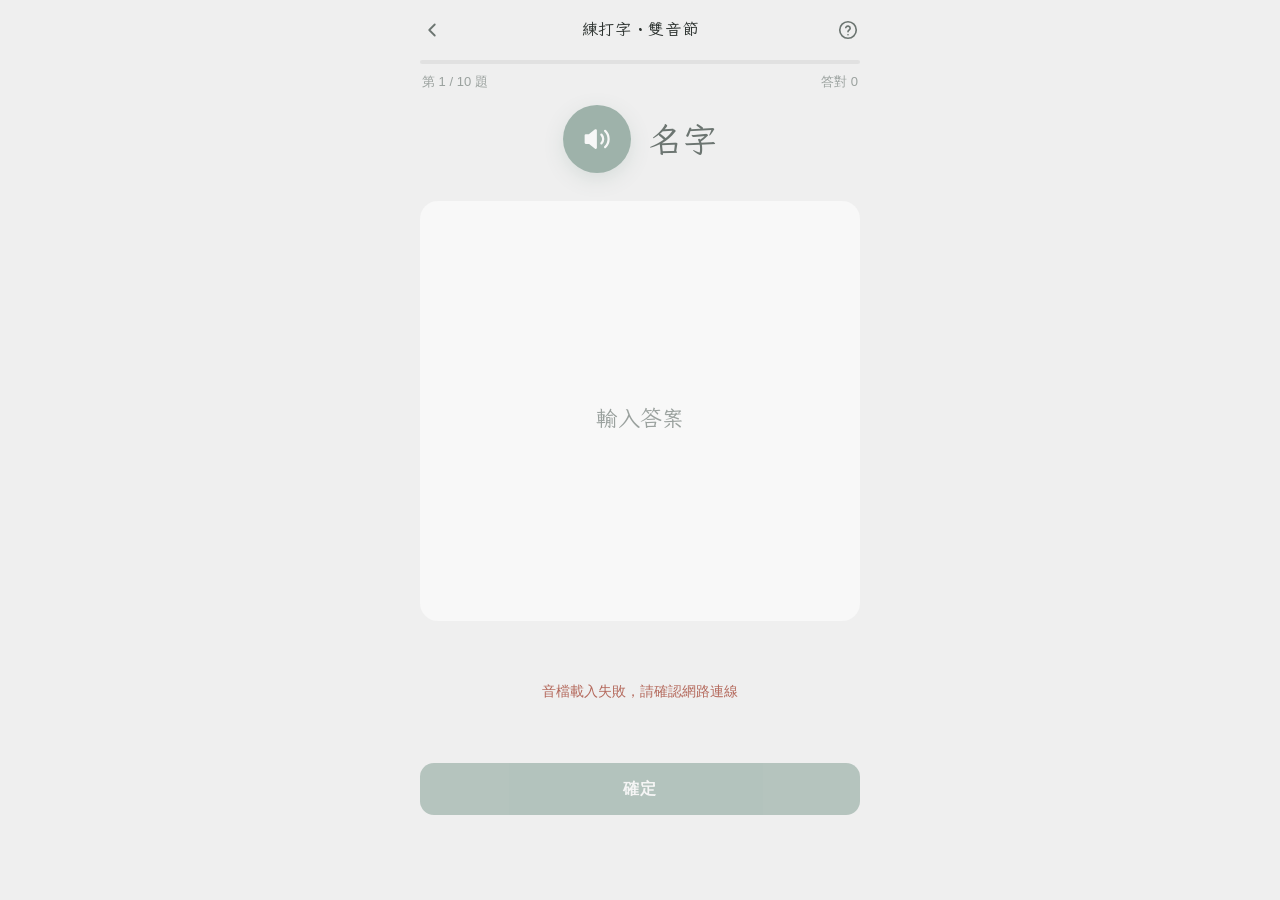
==== website/type-2/index.html @ 7e02c41c "new mode" ====
<!doctype html>
<html lang="zh-Hant">
<head>
  <meta charset="utf-8">
  <meta name="viewport" content="width=device-width, initial-scale=1, viewport-fit=cover">
  <meta name="theme-color" content="#efefef">
  <title>雙音節打字｜練台羅</title>
  <link rel="icon" href="data:image/svg+xml,%3Csvg xmlns='http://www.w3.org/2000/svg' viewBox='0 0 64 64'%3E%3Crect width='64' height='64' rx='14' fill='%235c8273'/%3E%3Ctext x='32' y='46' font-size='40' text-anchor='middle' fill='white' font-family='sans-serif'%3E%C3%A1%3C/text%3E%3C/svg%3E">
  <link rel="preconnect" href="https://fonts.googleapis.com">
  <link rel="preconnect" href="https://fonts.gstatic.com" crossorigin>
  <link href="https://fonts.googleapis.com/css2?family=Iansui&display=swap" rel="stylesheet">
  <link rel="stylesheet" href="../css/style.css">
  <script>
    if ('serviceWorker' in navigator) {
      var css = document.querySelector('link[rel="stylesheet"][href*="style.css"]');
      var root = css ? css.getAttribute('href').replace(/css\/style\.css(?:\?.*)?$/, '') : './';
      navigator.serviceWorker.register(root + 'sw.js');
    }
  </script>

</head>
<body class="page-fit">
  <script src="../data/sandhi-words.js"></script>
  <script src="../js/common.js"></script>
  <script src="../js/tones.js"></script>
  <script src="../js/quiz-shell.js"></script>
  <script src="../js/mode-typing.js"></script>
  <script>
    QuizShell.create(
      {
        unit: 'type-2',
        title: '練打字・雙音節',
        data: window.SANDHI_WORDS.filter((d) => !d.x),
        groupBy: (d) => d.rule,
        poolPerGroup: LianTailo.POOL_PER_GROUP.sandhiRule,
      },
      TypingMode.create()
    );
  </script>
</body>
</html>
---- website/css/style.css ----
:root {
  --bg: #efefef;
  --primary: #5c8273;
  --primary-dark: #4b6c5f;
  --primary-soft: rgba(92, 130, 115, 0.12);
  --primary-line: rgba(92, 130, 115, 0.35);
  --ink: #2b312e;
  --ink-soft: #6c7571;
  --muted: #9aa19e;
  --card: #f8f8f8;
  --line: #dfe1e0;
  --wrong: #b4695c;
  --wrong-soft: rgba(180, 105, 92, 0.1);
  --radius: 18px;
  --font: -apple-system, BlinkMacSystemFont, "PingFang TC", "Noto Sans TC", "Segoe UI", Roboto, "Microsoft JhengHei", sans-serif;
  --font-roman: -apple-system, BlinkMacSystemFont, "Segoe UI", Roboto, "Noto Sans", "Helvetica Neue", Arial, sans-serif;
  --font-iansui: "Iansui", var(--font);
}

* { box-sizing: border-box; }

html { -webkit-text-size-adjust: 100%; }

body {
  margin: 0;
  background: var(--bg);
  color: var(--ink);
  font-family: var(--font);
  font-size: 16px;
  line-height: 1.6;
  -webkit-tap-highlight-color: transparent;
}

[hidden] { display: none !important; }

button { font: inherit; color: inherit; }

a { color: inherit; text-decoration: none; }

.app {
  max-width: 480px;
  margin: 0 auto;
  min-height: 100vh;
  min-height: 100dvh;
  padding: 0 20px calc(20px + env(safe-area-inset-bottom));
  display: flex;
  flex-direction: column;
}

/* ---------- 首頁 ---------- */

.home-header {
  display: flex;
  align-items: flex-start;
  justify-content: space-between;
  gap: 12px;
  padding: calc(32px + env(safe-area-inset-top)) 0 18px;
}

.home-title {
  margin: 0;
  font-family: var(--font-iansui);
  font-size: 34px;
  font-weight: 400;
  font-synthesis: none;
  letter-spacing: 0.08em;
  white-space: nowrap;
}

@media (max-width: 520px) {
  .home-header > div:first-child { flex: 1; min-width: 0; }

  .home-title {
    /* 扣掉頁面內距與右側兩個圖示後，讓標題在約 320–430px 的手機寬度維持單行 */
    font-size: clamp(20px, calc((100vw - 148px) / 8.7), 34px);
    letter-spacing: 0.03em;
  }
}

.home-subtitle {
  margin: 2px 0 0;
  color: var(--primary);
  font-family: var(--font-roman);
  font-size: 15px;
  letter-spacing: 0.04em;
}

.home-tools {
  display: flex;
  align-items: flex-start;
  flex: none;
  margin-right: -8px;
}

.home-tool { position: relative; }

.home-main {
  display: flex;
  flex-direction: column;
  gap: 12px;
}

.practice-card {
  padding: 4px 8px 10px;
  transition: transform 0.15s ease;
}

.practice-card:has(.practice-link:active) { transform: scale(0.985); }

.practice-link {
  display: flex;
  align-items: center;
  gap: 14px;
  padding: 12px 6px 8px 8px;
  border-radius: 14px;
}

.practice-link:active { background: #f3f3f3; }

.segmented.practice-levels { width: 100%; }

.segmented.practice-levels button {
  flex: 1;
  min-width: 0;
  padding: 6px 2px;
  font-size: 12px;
  line-height: 1.25;
  white-space: nowrap;
}

.unit-icon {
  flex: none;
  width: 52px;
  height: 52px;
  display: grid;
  place-items: center;
  border-radius: 14px;
  background: var(--primary-soft);
  color: var(--primary);
  font-family: var(--font-roman);
  font-size: 28px;
  font-weight: 500;
}

.unit-icon.is-small { font-size: 19px; letter-spacing: -0.02em; }

.unit-icon.is-pitch {
  background: rgba(90, 115, 140, 0.14);
  color: #5a738c;
}

.unit-icon.is-type {
  background: rgba(196, 154, 46, 0.16);
  color: #b58a1e;
}

.unit-icon.is-spell {
  background: rgba(154, 112, 64, 0.14);
  color: #8f6a42;
}

.unit-body { flex: 1; min-width: 0; }

.unit-title-row {
  display: flex;
  align-items: flex-start;
  gap: 8px;
}

.count-badge {
  flex: none;
  min-width: 26px;
  height: 26px;
  padding: 0 8px;
  display: grid;
  place-items: center;
  border-radius: 13px;
  background: var(--wrong-soft);
  color: var(--wrong);
  font-size: 13px;
  font-weight: 600;
  font-variant-numeric: tabular-nums;
}

.count-badge.home-badge {
  position: absolute;
  top: 2px;
  right: 0;
  min-width: 18px;
  height: 18px;
  padding: 0 5px;
  font-size: 11px;
  pointer-events: none;
}

.unit-name {
  flex: 1;
  min-width: 0;
  margin: 0;
  font-family: var(--font-iansui);
  font-size: 17px;
  font-weight: 400;
  font-synthesis: none;
  line-height: 22px;
}

.unit-desc { margin: 2px 0 0; color: var(--ink-soft); font-size: 14px; line-height: 1.5; }

.unit-chevron { flex: none; margin-top: 1px; color: var(--muted); }

/* ---------- 頂部列 ---------- */

.topbar {
  position: sticky;
  top: 0;
  z-index: 5;
  display: flex;
  align-items: center;
  gap: 8px;
  margin: 0 -20px;
  padding: calc(10px + env(safe-area-inset-top)) 12px 10px;
  background: var(--bg);
}

.topbar-title {
  flex: 1;
  margin: 0;
  font-family: var(--font-iansui);
  font-size: 16px;
  font-weight: 400;
  font-synthesis: none;
  text-align: center;
  letter-spacing: 0.04em;
}

.icon-btn {
  width: 40px;
  height: 40px;
  display: grid;
  place-items: center;
  padding: 0;
  border: 0;
  border-radius: 50%;
  background: transparent;
  color: var(--ink-soft);
  cursor: pointer;
}

.icon-btn:active { background: rgba(0, 0, 0, 0.05); }

/* ---------- 按鈕 ---------- */

.btn {
  display: inline-flex;
  align-items: center;
  justify-content: center;
  min-height: 52px;
  padding: 0 18px;
  border: 0;
  border-radius: 14px;
  font-size: 16px;
  font-weight: 600;
  letter-spacing: 0.04em;
  cursor: pointer;
  transition: transform 0.12s ease, background 0.15s ease, opacity 0.15s ease;
}

.btn:active:not(:disabled) { transform: scale(0.97); }

.btn:disabled { opacity: 0.4; cursor: default; }

.btn-primary { background: var(--primary); color: #fff; }

.btn-primary:active:not(:disabled) { background: var(--primary-dark); }

.btn-outline {
  background: transparent;
  color: var(--primary);
  box-shadow: inset 0 0 0 1.5px var(--primary);
}

.btn-ghost { background: rgba(0, 0, 0, 0.045); color: var(--ink-soft); }

.btn-block { width: 100%; }

.card {
  background: var(--card);
  border-radius: var(--radius);
}

/* ---------- 單畫面版面（不需捲動） ---------- */

.page-fit { overscroll-behavior: none; }

.page-fit .app {
  height: 100vh;
  height: 100dvh;
  min-height: 0;
  overflow-y: auto;
}

.page-fit .topbar { position: static; flex: none; }

/* ---------- 練習 ---------- */

.view { display: flex; flex-direction: column; flex: 1; min-height: 0; }

.progress {
  height: 4px;
  border-radius: 2px;
  background: rgba(0, 0, 0, 0.06);
  overflow: hidden;
}

.progress-bar {
  height: 100%;
  width: 0;
  background: var(--primary);
  border-radius: 2px;
  transition: width 0.3s ease;
}

.quiz-meta {
  display: flex;
  justify-content: space-between;
  margin: 8px 2px 0;
  color: var(--muted);
  font-size: 13px;
  font-variant-numeric: tabular-nums;
}

.play-wrap {
  flex: none;
  display: flex;
  align-items: center;
  justify-content: center;
  gap: 18px;
  margin: 12px 0 28px;
}

.play-hanji { font-family: var(--font-iansui); font-size: 34px; font-weight: 400; font-synthesis: none; color: var(--ink-soft); }

.play-btn {
  width: 68px;
  height: 68px;
  display: grid;
  place-items: center;
  border: 0;
  border-radius: 50%;
  background: var(--primary);
  color: #fff;
  cursor: pointer;
  box-shadow: 0 6px 18px rgba(92, 130, 115, 0.28);
  transition: transform 0.12s ease;
}

.play-btn:active { transform: scale(0.94); }

.play-btn.is-playing { background: var(--primary-dark); }

.play-btn.is-waiting { opacity: 0.55; }

.stage {
  position: relative;
  flex: 1 1 0;
  min-height: 150px;
  max-height: 420px;
  display: flex;
  padding: 6px 4px;
  box-shadow: inset 0 0 0 1.5px transparent;
  transition: box-shadow 0.2s ease, background 0.2s ease;
}

.stage.is-correct { box-shadow: inset 0 0 0 1.5px var(--primary); background: #f5f8f6; }

.stage.is-wrong { box-shadow: inset 0 0 0 1.5px var(--wrong); background: #faf6f5; }

.stage svg {
  display: block;
  flex: 1;
  width: 100%;
  height: 100%;
  min-height: 0;
  touch-action: none;
  user-select: none;
  -webkit-user-select: none;
  -webkit-touch-callout: none;
  cursor: crosshair;
}

.stage-letter { font-family: var(--font-iansui); font-size: 100px; font-weight: 400; font-synthesis: none; }

.stage-letter.is-initial { fill: var(--ink-soft); }

.stage-letter.is-final { fill: var(--ink); }

.stage-bracket { stroke: var(--primary-line); stroke-width: 3; stroke-linecap: round; fill: none; }

.stage-label { fill: var(--muted); font-family: var(--font); font-size: 22px; letter-spacing: 2px; }

.ink { fill: none; stroke: var(--primary); stroke-width: 7; stroke-linecap: round; stroke-linejoin: round; opacity: 0.75; }

.ink.is-unknown { stroke: var(--wrong); opacity: 0.6; }

.stage-hyphen { fill: var(--muted); }

.mark { fill: none; stroke-width: 7.5; stroke-linecap: round; stroke-linejoin: round; }

.mark.is-guess { stroke: var(--primary); }

.mark.is-correct { stroke: var(--primary); }

.mark.is-wrong { stroke: var(--wrong); opacity: 0.75; }

/* 作答前顯示提示、作答後顯示答案，高度固定讓按鈕不會移位 */
.feedback {
  flex: none;
  height: 120px;
  margin-top: 10px;
  display: flex;
  align-items: center;
  justify-content: center;
}

.status {
  margin: 0 4px;
  color: var(--ink-soft);
  font-size: 14px;
  text-align: center;
  white-space: pre-line;
}

.status.is-warn { color: var(--wrong); }

.answer {
  width: 100%;
  height: 100%;
  display: flex;
  flex-direction: column;
  justify-content: center;
  padding: 8px 16px;
  text-align: center;
}

.answer p { margin: 0; }

.answer-verdict { font-size: 14px; font-weight: 600; letter-spacing: 0.06em; }

.answer-verdict.is-correct { color: var(--primary); }

.answer-verdict.is-wrong { color: var(--wrong); }

.answer-word {
  font-family: var(--font-iansui);
  font-size: 28px;
  font-weight: 400;
  font-synthesis: none;
  line-height: 1.3;
}

.answer-word .hanji { margin-left: 10px; font-size: 22px; color: var(--ink-soft); }

.answer-meta { color: var(--ink-soft); font-size: 13px; line-height: 1.45; white-space: pre-line; }

/* 先看題目再作答的單元：音節與漢字在上方，作答後才能播放 */
.prompt {
  flex: none;
  display: flex;
  align-items: center;
  justify-content: center;
  gap: 18px;
  margin: 12px 0;
}

.prompt-word {
  margin: 0;
  font-family: var(--font-iansui);
  font-size: 38px;
  font-weight: 400;
  font-synthesis: none;
  line-height: 1.2;
}

.prompt-word .hanji { margin-left: 12px; font-size: 32px; color: var(--ink-soft); }

.prompt-word.is-long { font-size: 28px; }

.prompt-word.is-long .hanji { margin-left: 8px; font-size: 24px; }

.play-btn.is-small { width: 48px; height: 48px; box-shadow: 0 4px 12px rgba(92, 130, 115, 0.24); }

.play-btn.is-small svg { width: 22px; height: 22px; }

.play-btn:disabled { opacity: 0.25; box-shadow: none; cursor: default; }

.actions {
  flex: none;
  display: flex;
  gap: 10px;
  padding-top: 12px;
}

.actions .btn { flex: 1; }

.actions .btn-ghost { flex: 0.7; }

/* ---------- 結果 ---------- */

.result-hero { flex: none; margin: 24px 0 18px; text-align: center; }

.result-score {
  font-family: var(--font-roman);
  font-size: 64px;
  font-weight: 300;
  line-height: 1.1;
  color: var(--primary);
}

.result-score small { font-size: 28px; color: var(--muted); }

.result-text { margin-top: 6px; color: var(--ink-soft); }

.review-wrap { flex: 1 1 auto; min-height: 0; display: flex; flex-direction: column; }

.review-list { flex: 0 1 auto; min-height: 0; overflow-y: auto; margin: 0; padding: 6px 0; list-style: none; }

.review-item {
  display: flex;
  align-items: center;
  gap: 12px;
  padding: 10px 16px;
}

.review-item + .review-item { border-top: 1px solid var(--line); }

.review-hanji { width: 1.6em; font-family: var(--font-iansui); font-size: 20px; font-weight: 400; font-synthesis: none; text-align: center; }

.review-body { flex: 1; min-width: 0; }

.review-answer { font-family: var(--font-iansui); font-size: 19px; font-weight: 400; font-synthesis: none; }

.review-yours { color: var(--wrong); font-size: 13px; }

.mini-play {
  flex: none;
  width: 36px;
  height: 36px;
  display: grid;
  place-items: center;
  border: 0;
  border-radius: 50%;
  background: var(--primary-soft);
  color: var(--primary);
  cursor: pointer;
}

.review-title { margin: 0 4px 10px; color: var(--muted); font-size: 13px; letter-spacing: 0.06em; }

.result-actions { flex: none; display: flex; flex-direction: column; gap: 10px; margin-top: auto; padding-top: 16px; }

@media (max-height: 620px) {
  .play-wrap { margin: 6px 0 16px; }
  .play-btn { width: 56px; height: 56px; }
  .prompt { margin: 8px 0; }
  .prompt-word { font-size: 32px; }
  .feedback { height: 112px; margin-top: 8px; }
  .answer-word { font-size: 24px; }
  .result-hero { margin: 12px 0 10px; }
  .result-score { font-size: 48px; }
}

/* ---------- 選擇題 ---------- */

.stage.is-choices { padding: 10px; }

.choice-grid {
  flex: 1;
  min-height: 0;
  display: grid;
  grid-template-columns: 1fr 1fr;
  grid-template-rows: 1fr 1fr;
  gap: 10px;
}

.choice {
  min-width: 0;
  min-height: 0;
  display: flex;
  align-items: center;
  justify-content: center;
  padding: 8px;
  border: 0;
  border-radius: 14px;
  background: #fff;
  box-shadow: inset 0 0 0 1.5px var(--line);
  cursor: pointer;
  transition: transform 0.12s ease, box-shadow 0.15s ease, opacity 0.2s ease;
}

.choice:active:not(:disabled) { transform: scale(0.97); }

.choice:disabled { cursor: default; opacity: 0.45; }

.choice.is-picked { background: #f2f7f4; box-shadow: inset 0 0 0 2.5px var(--primary); }

.choice.is-correct { opacity: 1; background: #f2f7f4; box-shadow: inset 0 0 0 2.5px var(--primary); }

.choice.is-wrong { opacity: 1; background: #fbf4f2; box-shadow: inset 0 0 0 2.5px var(--wrong); }

.choice.is-wrong .contour { color: var(--wrong); }

.choice .pitch-svg { width: 100%; height: 100%; max-height: 120px; }

.stage.is-choices.is-correct,
.stage.is-choices.is-wrong { box-shadow: none; background: var(--card); }

.btn-placeholder { visibility: hidden; flex: 1; }

/* ---------- 拼寫 ---------- */

.stage.is-spelling { flex-direction: column; gap: 10px; }

.stage.is-type {
  flex-direction: column;
  align-items: stretch;
  justify-content: center;
  padding: 28px 20px;
}

.type-input {
  width: 100%;
  border: 0;
  background: transparent;
  text-align: center;
  font-family: var(--font-iansui);
  font-size: 42px;
  line-height: 1.3;
  color: var(--ink);
  outline: none;
}

.type-input::placeholder {
  color: var(--muted);
  font-size: 22px;
}

.type-input:disabled { opacity: 1; -webkit-text-fill-color: var(--ink); }

.spell-display {
  flex: none;
  display: flex;
  justify-content: center;
  gap: 10px;
  padding: 6px 0 2px;
}

.spell-slot {
  min-width: 76px;
  display: flex;
  flex-direction: column;
  align-items: center;
  padding: 8px 12px 6px;
  border: 0;
  border-radius: 12px;
  background: #fff;
  box-shadow: inset 0 0 0 1.5px var(--line);
  cursor: default;
}

.spell-slot:disabled { opacity: 1; }

.spell-slot.is-editable { cursor: pointer; }

.spell-slot.is-editable:active { transform: scale(0.97); }

.spell-slot.is-editable .spell-label { color: var(--primary); }

.spell-text { font-family: var(--font-iansui); font-size: 28px; font-weight: 400; font-synthesis: none; line-height: 1.2; white-space: nowrap; }

.spell-slot.is-t .spell-text { font-family: var(--font); font-size: 20px; line-height: 1.68; }

.spell-meta {
  display: flex;
  align-items: baseline;
  justify-content: center;
  gap: 4px;
  margin-top: 2px;
  line-height: 1.25;
  white-space: nowrap;
}

.spell-label { color: var(--muted); font-size: 11px; }

.spell-fix { color: var(--primary); font-family: var(--font-roman); font-size: 13px; line-height: 1.25; }

.spell-slot.is-pending .spell-text { color: var(--line); }

.spell-slot.is-active { box-shadow: inset 0 0 0 2px var(--primary); }

.spell-slot.is-active .spell-text { color: var(--primary-line); }

.spell-slot.is-given { background: transparent; box-shadow: none; }

.spell-slot.is-given .spell-text { color: var(--ink-soft); }

.spell-slot.is-correct { background: #f2f7f4; box-shadow: inset 0 0 0 2px var(--primary); }

.spell-slot.is-correct .spell-text { color: var(--primary); }

.spell-slot.is-wrong { background: #fbf4f2; box-shadow: inset 0 0 0 2px var(--wrong); }

.spell-slot.is-wrong .spell-text { color: var(--wrong); text-decoration: line-through; text-decoration-thickness: 2px; }

.choice-grid.is-two { grid-template-rows: 1fr; }

.choice.is-text { flex-direction: column; gap: 2px; }

.choice-main { font-family: var(--font-iansui); font-size: 30px; font-weight: 400; font-synthesis: none; color: var(--ink); line-height: 1.2; }

.choice-sub { color: var(--muted); font-size: 12px; }

.choice.is-correct .choice-main { color: var(--primary); }

.choice.is-wrong .choice-main { color: var(--wrong); }

/* ---------- 音值圖 ---------- */

.pitch-svg .staff-line { stroke-width: 1.2; }

.pitch-svg .contour line { stroke-width: 3.6; }

.pitch-svg .contour-head { stroke-width: 1.5; }

.pitch-svg .contour-stop { stroke-width: 2; fill: #fff; }

.staff-divider { stroke: var(--line); stroke-width: 1; stroke-dasharray: 2 3; }

.staff-caption { fill: var(--ink-soft); font-family: var(--font-roman); font-size: 13px; }

.pitch-svg.is-tiny { width: 96px; height: auto; display: block; }

.pitch-svg.is-tiny .contour line { stroke-width: 4; }

.pitch-compare { display: flex; gap: 10px; margin-top: 4px; }

.pitch-compare-item { display: flex; flex-direction: column; color: var(--primary); }

.pitch-compare-item small { font-size: 11px; line-height: 1.4; }

.pitch-compare-item.is-wrong { color: var(--wrong); }

.pitch-compare-item.is-wrong .contour { color: var(--wrong); }

.sheet-subtitle { margin: 22px 0 10px; font-size: 16px; }

.sandhi-table { padding: 4px 0; }

.sandhi-row {
  display: grid;
  grid-template-columns: 4.8em 1fr 1fr;
  align-items: center;
  gap: 4px;
  padding: 8px 10px;
}

.sandhi-row + .sandhi-row { border-top: 1px solid var(--line); }

.sandhi-word { display: flex; flex-direction: column; min-width: 0; line-height: 1.25; }

.sandhi-word strong { font-size: 16px; font-weight: 600; }

.sandhi-word .roman { font-family: var(--font-roman); font-size: 13px; }

.sandhi-word small { color: var(--muted); font-size: 11px; }

.sandhi-pitch {
  display: flex;
  flex-direction: column;
  align-items: center;
  min-width: 0;
}

.sandhi-play {
  margin-top: 2px;
  padding: 1px 7px;
  border: 0;
  border-radius: 9px;
  background: var(--primary-soft);
  color: var(--primary);
  font-size: 12px;
  line-height: 1.5;
  cursor: pointer;
}

.sandhi-play:active { background: rgba(92, 130, 115, 0.22); }

.sandhi-missing {
  margin-top: 2px;
  color: var(--muted);
  font-size: 11px;
  line-height: 1.5;
}

.sandhi-pitch small { color: var(--muted); font-size: 11px; line-height: 1.3; text-align: center; }

.sandhi-pitch.is-changed small { color: var(--primary); font-weight: 600; }

.sandhi-pitch b {
  color: var(--ink-soft);
  font-family: var(--font-roman);
  font-size: 12px;
  font-weight: 500;
  font-variant-numeric: tabular-nums;
}

/* ---------- 題庫檢查 ---------- */

.rv-filters { flex: none; display: flex; gap: 6px; margin: 2px 0 10px; }

.rv-filters select {
  flex: 1;
  min-width: 0;
  min-height: 36px;
  padding: 0 8px;
  border: 0;
  border-radius: 10px;
  background: rgba(0, 0, 0, 0.045);
  color: var(--ink);
  font: inherit;
  font-size: 14px;
}

.rv-card {
  flex: 1 1 0;
  min-height: 0;
  margin-top: 12px;
  display: flex;
  flex-direction: column;
  align-items: center;
  justify-content: center;
  gap: 6px;
  padding: 14px 16px;
  text-align: center;
}

.rv-card-top { display: flex; align-items: center; gap: 8px; color: var(--muted); font-size: 13px; }

.rv-badge { padding: 0 8px; border-radius: 9px; font-size: 12px; line-height: 20px; }

.rv-badge.is-ok { background: var(--primary-soft); color: var(--primary); }

.rv-badge.is-edit { background: rgba(196, 149, 79, 0.16); color: #a0773a; }

.rv-badge.is-exclude { background: rgba(0, 0, 0, 0.06); color: var(--ink-soft); }

.rv-word { margin: 0; font-family: var(--font-iansui); font-size: 30px; font-weight: 400; font-synthesis: none; line-height: 1.3; }

.rv-word .hanji { margin-left: 10px; font-size: 26px; color: var(--ink-soft); }

.rv-graph-big { width: 100%; max-width: 340px; min-height: 0; flex: 0 1 auto; }

.rv-graph-big .pitch-svg { width: 100%; height: auto; max-height: 160px; display: block; }

.rv-graph-big .staff-caption { font-size: 11px; }

.rv-rule { margin: 0; color: var(--ink-soft); font-size: 14px; }

.rv-card-bottom { display: flex; flex-direction: column; align-items: center; gap: 4px; margin-top: 4px; }

.rv-link {
  min-height: 36px;
  padding: 0 10px;
  border: 0;
  background: transparent;
  color: var(--muted);
  font-size: 14px;
  cursor: pointer;
}

.rv-link:disabled { opacity: 0.35; cursor: default; }

.rv-link.is-primary { color: var(--primary); font-weight: 600; }

.btn.is-current { box-shadow: inset 0 0 0 2.5px var(--ink-soft); }

.btn-primary.is-current { box-shadow: inset 0 0 0 2.5px var(--primary-dark), 0 0 0 3px var(--primary-soft); }

.rv-nav { flex: none; display: flex; justify-content: space-between; padding-top: 4px; }

.rv-footer {
  flex: none;
  display: flex;
  justify-content: space-between;
  margin-top: 6px;
  padding-top: 6px;
  border-top: 1px solid var(--line);
}

.rv-edit-grid { display: grid; grid-template-columns: repeat(3, 1fr); gap: 8px; }

.rv-edit-option {
  display: flex;
  flex-direction: column;
  align-items: center;
  gap: 2px;
  padding: 8px 4px 6px;
  border: 0;
  border-radius: 12px;
  background: #fff;
  box-shadow: inset 0 0 0 1.5px var(--line);
  color: var(--ink-soft);
  font-size: 12px;
  cursor: pointer;
}

.rv-edit-option .pitch-svg { width: 100%; height: auto; }

.rv-edit-option.is-default { box-shadow: inset 0 0 0 1.5px var(--primary-line); }

.rv-edit-option.is-current { box-shadow: inset 0 0 0 2.5px #c4954f; color: var(--ink); }

.rv-edit-cancel { margin-top: 14px; }

/* ---------- 練習設定 ---------- */

.settings { padding: 4px 0; margin-bottom: 8px; }

.setting-row {
  display: flex;
  align-items: center;
  justify-content: space-between;
  gap: 12px;
  padding: 12px 16px;
  cursor: default;
}

.setting-row + .setting-row { border-top: 1px solid var(--line); }

.setting-row.is-stack { flex-wrap: wrap; }

.setting-row.is-stack .segmented { flex: 1 1 100%; margin-top: 8px; }

.setting-row.is-stack .segmented button { flex: 1; }

label.setting-row,
button.setting-row { cursor: pointer; }

button.setting-row {
  width: 100%;
  border: 0;
  background: transparent;
  text-align: left;
  color: var(--muted);
}

button.setting-row:active { background: rgba(0, 0, 0, 0.03); }

.install-lead { margin-top: 0; }

.install-steps {
  margin: 4px 0 18px;
  padding: 0;
  list-style: none;
}

.install-steps li {
  display: flex;
  align-items: flex-start;
  gap: 10px;
  padding: 12px 2px;
  border-top: 1px solid var(--line);
  color: var(--ink);
  font-size: 15px;
}

.install-step-num {
  flex: none;
  width: 22px;
  height: 22px;
  margin-top: 1px;
  display: grid;
  place-items: center;
  border-radius: 50%;
  background: var(--primary-soft);
  color: var(--primary);
  font-size: 13px;
  font-weight: 600;
}

.setting-name { margin: 0; font-size: 15px; font-weight: 500; }

.setting-desc { margin: 2px 0 0; color: var(--muted); font-size: 12px; }

.segmented {
  flex: none;
  display: flex;
  gap: 2px;
  padding: 3px;
  border-radius: 11px;
  background: rgba(0, 0, 0, 0.05);
}

.segmented button {
  min-width: 40px;
  min-height: 32px;
  padding: 0 8px;
  border: 0;
  border-radius: 8px;
  background: transparent;
  color: var(--ink-soft);
  font-size: 14px;
  font-variant-numeric: tabular-nums;
  cursor: pointer;
}

.segmented button.is-active {
  background: #fff;
  color: var(--primary);
  font-weight: 600;
  box-shadow: 0 1px 3px rgba(0, 0, 0, 0.08);
}

.switch {
  flex: none;
  appearance: none;
  -webkit-appearance: none;
  position: relative;
  width: 48px;
  height: 28px;
  margin: 0;
  border-radius: 14px;
  background: rgba(0, 0, 0, 0.14);
  cursor: pointer;
  transition: background 0.2s ease;
}

.switch::after {
  content: "";
  position: absolute;
  top: 3px;
  left: 3px;
  width: 22px;
  height: 22px;
  border-radius: 50%;
  background: #fff;
  box-shadow: 0 1px 3px rgba(0, 0, 0, 0.2);
  transition: transform 0.2s ease;
}

.switch:checked { background: var(--primary); }

.switch:checked::after { transform: translateX(20px); }

.switch:focus-visible { outline: 2px solid var(--primary-line); outline-offset: 2px; }

/* ---------- 錯題本 ---------- */

.chips {
  display: flex;
  flex-wrap: wrap;
  gap: 8px;
  margin: 4px 0 14px;
}

.chip {
  flex: none;
  min-height: 36px;
  padding: 0 14px;
  border: 0;
  border-radius: 18px;
  background: rgba(0, 0, 0, 0.045);
  color: var(--ink-soft);
  font-size: 14px;
  white-space: nowrap;
  cursor: pointer;
}

.chip.is-active { background: var(--primary); color: #fff; }

.mistake-scope {
  margin: 2px 2px 4px;
  font-family: var(--font-iansui);
  font-size: 17px;
  font-weight: 400;
  font-synthesis: none;
  line-height: 1.4;
}

.chips:not([hidden]) + .chips-levels { margin-top: -6px; }

.chips-levels .chip {
  min-height: 32px;
  padding: 0 12px;
  background: transparent;
  box-shadow: inset 0 0 0 1px var(--line);
  font-size: 13px;
}

.chips-levels .chip.is-active {
  background: var(--primary-soft);
  color: var(--primary);
  box-shadow: none;
  font-weight: 600;
}

.chips-levels.is-root .chip {
  min-height: 36px;
  padding: 0 14px;
  background: rgba(0, 0, 0, 0.045);
  box-shadow: none;
  color: var(--ink-soft);
  font-size: 14px;
  font-weight: 400;
}

.chips-levels.is-root .chip.is-active {
  background: var(--primary);
  color: #fff;
}

.mistake-list { margin-top: 4px; }

.mistake-list .review-item { align-items: flex-start; padding: 12px 12px 12px 16px; }

.mistake-list .review-hanji { flex: none; width: 2.2em; padding-top: 2px; }

.mistake-list .mini-play { margin-top: 4px; }

.mistake-meta {
  display: flex;
  flex-wrap: wrap;
  align-items: center;
  column-gap: 6px;
  row-gap: 2px;
  margin-top: 2px;
  color: var(--muted);
  font-size: 12px;
}

.mistake-stat { white-space: nowrap; }

.tag {
  display: inline-block;
  margin-right: 0;
  padding: 0 7px;
  border-radius: 9px;
  background: var(--primary-soft);
  color: var(--primary);
  font-size: 11px;
  line-height: 18px;
}

.mini-delete {
  flex: none;
  width: 36px;
  height: 36px;
  margin-top: 4px;
  display: grid;
  place-items: center;
  border: 0;
  border-radius: 50%;
  background: transparent;
  color: var(--muted);
  cursor: pointer;
}

.mini-delete:active { background: rgba(0, 0, 0, 0.05); }

.empty-state { margin: 64px 0 0; text-align: center; }

.empty-title { margin: 0; font-size: 17px; font-weight: 600; }

.empty-text { margin: 4px 0 20px; color: var(--ink-soft); font-size: 14px; }

.mistake-footer { margin-top: 20px; }

.mistake-hint { margin: 0 4px 12px; color: var(--muted); font-size: 12px; text-align: center; }

/* ---------- 說明面板 ---------- */

.help-screen {
  position: fixed;
  inset: 0;
  z-index: 20;
  display: flex;
  justify-content: center;
  background: var(--bg);
}

.help-frame {
  width: 100%;
  max-width: 480px;
  min-height: 0;
  display: flex;
  flex-direction: column;
}

.help-frame .topbar { margin: 0; flex: none; }

.help-body {
  flex: 1;
  min-height: 0;
  overflow-y: auto;
  padding: 0 20px calc(24px + env(safe-area-inset-bottom));
}

.sheet {
  position: fixed;
  inset: 0;
  z-index: 20;
  display: flex;
  align-items: flex-end;
  justify-content: center;
  background: rgba(30, 36, 33, 0.28);
  animation: fade-in 0.2s ease;
}

.sheet-panel {
  width: 100%;
  max-width: 480px;
  max-height: 86vh;
  overflow-y: auto;
  padding: 10px 22px calc(24px + env(safe-area-inset-bottom));
  background: var(--bg);
  border-radius: 22px 22px 0 0;
  animation: slide-up 0.25s ease;
}

.sheet-handle { width: 40px; height: 4px; margin: 0 auto 14px; border-radius: 2px; background: rgba(0, 0, 0, 0.12); }

.sheet-title { margin: 0 0 12px; font-size: 18px; }

.help-tabs { width: auto; margin: 0 20px 14px; flex: none; }

.help-tabs button {
  flex: 1;
  min-width: 0;
  padding: 6px 4px;
  font-size: 13px;
  line-height: 1.3;
  white-space: normal;
}

.tone-grid {
  display: grid;
  grid-template-columns: repeat(4, minmax(0, 1fr));
  gap: 8px;
}

.tone-cell {
  display: flex;
  flex-direction: column;
  align-items: center;
  gap: 1px;
  min-width: 0;
  padding: 10px 2px 8px;
  border: 0;
  border-radius: 14px;
  background: var(--card);
  cursor: pointer;
}

.tone-cell:active { background: #fff; }

.tone-cell-no { font-size: 18px; font-weight: 700; line-height: 1.15; font-variant-numeric: tabular-nums; }

.tone-cell-name { color: var(--muted); font-size: 11px; line-height: 1.3; }

.tone-cell-word {
  font-size: 15px;
  line-height: 1.3;
  white-space: nowrap;
}

.tone-cell-word b { font-weight: 600; }

.tone-cell-word .roman { font-family: var(--font-roman); }

.tone-cell .mini-pitch { width: 44px; height: 28px; margin-top: 2px; }

.tone-cell-value {
  color: var(--ink-soft);
  font-family: var(--font-roman);
  font-size: 12px;
  font-variant-numeric: tabular-nums;
  letter-spacing: 0.04em;
}

.tone-cell-gap { min-width: 0; }

.mark-block { margin-top: 18px; }

.mark-block h3 {
  margin: 0 2px 6px;
  font-size: 15px;
  font-weight: 600;
}

.mark-block .sheet-text { margin-top: 0; }

.mark-order {
  margin: 8px 0 0;
  padding: 4px 0;
  list-style: none;
  border-radius: var(--radius);
  background: var(--card);
}

.mark-order li {
  display: grid;
  grid-template-columns: 3.2em minmax(0, 1fr);
  align-items: baseline;
  column-gap: 10px;
  padding: 8px 14px;
  font-size: 14px;
}

ol.mark-order li { grid-template-columns: 1.6em 3.2em minmax(0, 1fr); }

.mark-order li + li { border-top: 1px solid var(--line); }

ol.mark-order { counter-reset: mark; }

ol.mark-order li::before {
  content: counter(mark) ".";
  counter-increment: mark;
  color: var(--primary);
  font-weight: 600;
}

.mark-ex {
  color: var(--ink-soft);
  font-family: var(--font-roman);
  font-size: 13px;
}

.sandhi-chart-wrap { padding: 8px 4px 2px; }

.sandhi-chart { display: block; width: 100%; height: auto; }

.sandhi-chart-arrow {
  fill: none;
  stroke: #2b312e;
  stroke-width: 1.6;
  stroke-linecap: butt;
  marker-end: url(#sandhiHead);
}

.sandhi-chart-num {
  fill: #2b312e;
  font-size: 26px;
  font-weight: 700;
  text-anchor: middle;
  dominant-baseline: middle;
}

.sandhi-chart-label {
  fill: #6c7571;
  font-size: 12px;
  text-anchor: middle;
  dominant-baseline: middle;
}

/* ---------- 音值圖 ---------- */

.mini-pitch { width: 48px; height: 30px; flex: none; }

.staff-line { stroke: #cfd2d1; stroke-width: 2; }

.mini-pitch .staff-line { stroke-width: 1; }

.staff-label { fill: var(--muted); font-family: var(--font-roman); font-size: 20px; }

.contour { color: var(--primary); }

.contour line { stroke: currentColor; stroke-width: 6; stroke-linecap: round; }

.contour-head { fill: currentColor; stroke: currentColor; stroke-width: 2; stroke-linejoin: round; }

.contour-stop { fill: var(--card); stroke: currentColor; stroke-width: 3; }

.contour.is-wrong { color: var(--wrong); opacity: 0.8; }

.contour.is-variant { opacity: 0.25; }

.mini-pitch .contour line { stroke-width: 2.2; }

.mini-pitch .contour-head { stroke-width: 1; }

.mini-pitch .contour-stop { stroke-width: 1.3; }

.sheet-text { margin: 16px 2px 0; color: var(--ink-soft); font-size: 14px; }

.sheet-text strong { color: var(--ink); font-weight: 600; }

.sheet-text .roman { font-family: var(--font-roman); }

@keyframes fade-in { from { opacity: 0; } }

@keyframes slide-up { from { transform: translateY(40px); opacity: 0.4; } }

@media (min-width: 560px) {
  .home-header { padding-top: calc(48px + env(safe-area-inset-top)); }
}
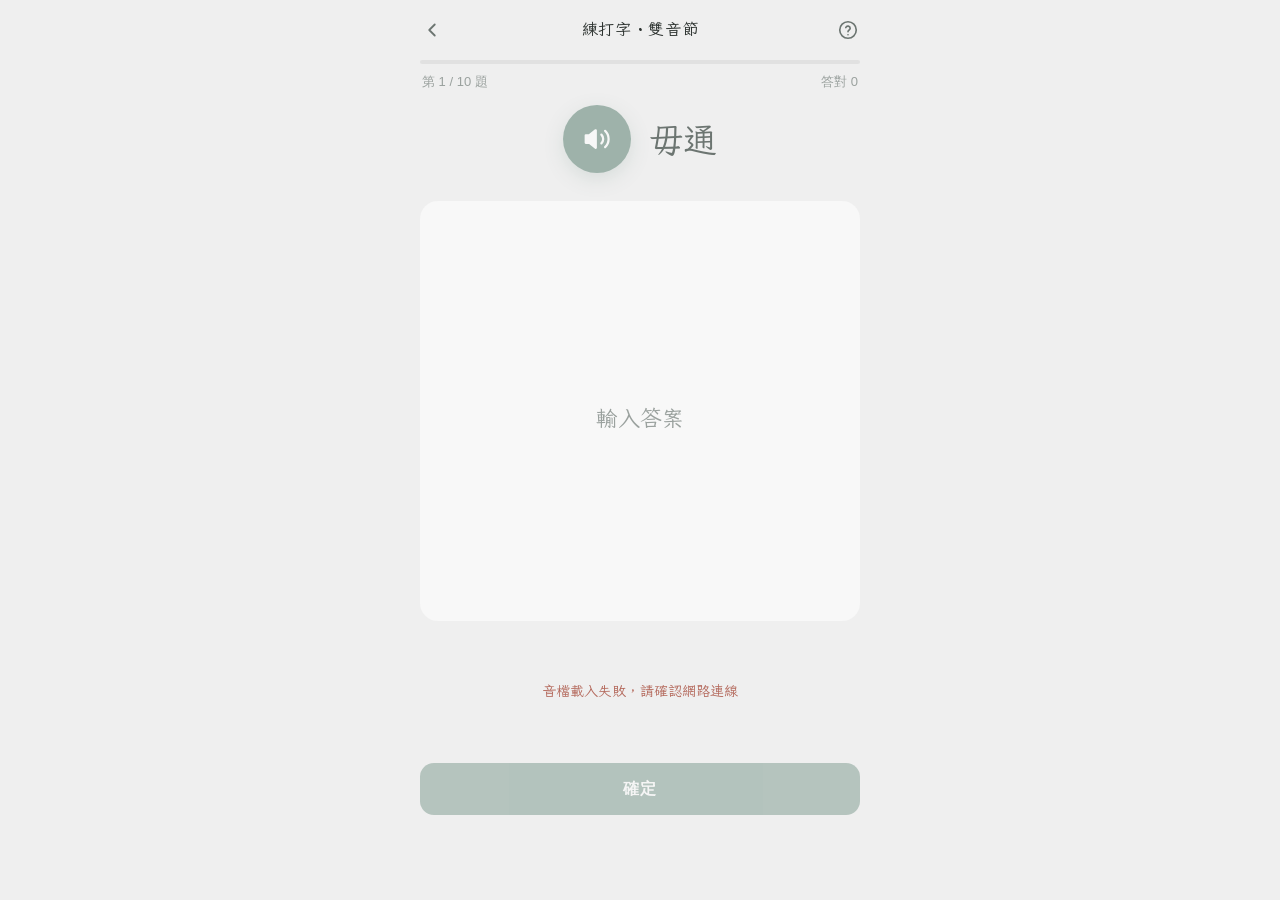
==== commit e8011c54: "i18n" ====
--- a/website/type-2/index.html
+++ b/website/type-2/index.html
@@ -21,6 +21,7 @@
 </head>
 <body class="page-fit">
   <script src="../data/sandhi-words.js"></script>
+  <script src="../js/i18n.js"></script>
   <script src="../js/common.js"></script>
   <script src="../js/tones.js"></script>
   <script src="../js/quiz-shell.js"></script>
@@ -29,7 +30,7 @@
     QuizShell.create(
       {
         unit: 'type-2',
-        title: '練打字・雙音節',
+        title: LianTailo.t('page.type.2'),
         data: window.SANDHI_WORDS.filter((d) => !d.x),
         groupBy: (d) => d.rule,
         poolPerGroup: LianTailo.POOL_PER_GROUP.sandhiRule,
--- a/website/css/style.css
+++ b/website/css/style.css
@@ -137,9 +137,10 @@
   border-radius: 14px;
   background: var(--primary-soft);
   color: var(--primary);
-  font-family: var(--font-roman);
+  font-family: var(--font-iansui);
   font-size: 28px;
-  font-weight: 500;
+  font-weight: 400;
+  font-synthesis: none;
 }
 
 .unit-icon.is-small { font-size: 19px; letter-spacing: -0.02em; }
@@ -425,7 +426,10 @@
 .status {
   margin: 0 4px;
   color: var(--ink-soft);
+  font-family: var(--font-iansui);
   font-size: 14px;
+  font-weight: 400;
+  font-synthesis: none;
   text-align: center;
   white-space: pre-line;
 }
@@ -460,7 +464,7 @@
 
 .answer-word .hanji { margin-left: 10px; font-size: 22px; color: var(--ink-soft); }
 
-.answer-meta { color: var(--ink-soft); font-size: 13px; line-height: 1.45; white-space: pre-line; }
+.answer-meta { color: var(--ink-soft); font-family: var(--font-iansui); font-size: 13px; font-weight: 400; font-synthesis: none; line-height: 1.45; white-space: pre-line; }
 
 /* 先看題目再作答的單元：音節與漢字在上方，作答後才能播放 */
 .prompt {
@@ -539,7 +543,7 @@
 
 .review-answer { font-family: var(--font-iansui); font-size: 19px; font-weight: 400; font-synthesis: none; }
 
-.review-yours { color: var(--wrong); font-size: 13px; }
+.review-yours { color: var(--wrong); font-family: var(--font-iansui); font-size: 13px; font-weight: 400; font-synthesis: none; }
 
 .mini-play {
   flex: none;
@@ -583,6 +587,7 @@
 }
 
 .choice {
+  position: relative;
   min-width: 0;
   min-height: 0;
   display: flex;
@@ -677,7 +682,7 @@
 
 .spell-text { font-family: var(--font-iansui); font-size: 28px; font-weight: 400; font-synthesis: none; line-height: 1.2; white-space: nowrap; }
 
-.spell-slot.is-t .spell-text { font-family: var(--font); font-size: 20px; line-height: 1.68; }
+.spell-slot.is-t .spell-text { font-size: 20px; line-height: 1.68; }
 
 .spell-meta {
   display: flex;
@@ -691,7 +696,7 @@
 
 .spell-label { color: var(--muted); font-size: 11px; }
 
-.spell-fix { color: var(--primary); font-family: var(--font-roman); font-size: 13px; line-height: 1.25; }
+.spell-fix { color: var(--primary); font-family: var(--font-iansui); font-size: 13px; font-weight: 400; font-synthesis: none; line-height: 1.25; }
 
 .spell-slot.is-pending .spell-text { color: var(--line); }
 
@@ -717,7 +722,31 @@
 
 .choice-main { font-family: var(--font-iansui); font-size: 30px; font-weight: 400; font-synthesis: none; color: var(--ink); line-height: 1.2; }
 
-.choice-sub { color: var(--muted); font-size: 12px; }
+.choice-sub { color: var(--muted); font-family: var(--font-iansui); font-size: 12px; font-weight: 400; font-synthesis: none; }
+
+.choice.is-settled { pointer-events: none; cursor: default; }
+
+.choice.is-settled:not(.has-audio):not(.is-correct):not(.is-wrong) { opacity: 0.45; }
+
+.choice-play {
+  position: absolute;
+  right: 8px;
+  bottom: 8px;
+  width: 32px;
+  height: 32px;
+  display: grid;
+  place-items: center;
+  border: 0;
+  border-radius: 50%;
+  background: var(--primary);
+  color: #fff;
+  cursor: pointer;
+  pointer-events: auto;
+}
+
+.choice-play:active { transform: scale(0.94); }
+
+.choice-play.is-playing { background: var(--primary-dark); }
 
 .choice.is-correct .choice-main { color: var(--primary); }
 
@@ -735,7 +764,7 @@
 
 .staff-divider { stroke: var(--line); stroke-width: 1; stroke-dasharray: 2 3; }
 
-.staff-caption { fill: var(--ink-soft); font-family: var(--font-roman); font-size: 13px; }
+.staff-caption { fill: var(--ink-soft); font-family: var(--font-iansui); font-size: 13px; font-weight: 400; }
 
 .pitch-svg.is-tiny { width: 96px; height: auto; display: block; }
 
@@ -767,9 +796,9 @@
 
 .sandhi-word { display: flex; flex-direction: column; min-width: 0; line-height: 1.25; }
 
-.sandhi-word strong { font-size: 16px; font-weight: 600; }
-
-.sandhi-word .roman { font-family: var(--font-roman); font-size: 13px; }
+.sandhi-word strong { font-family: var(--font-iansui); font-size: 16px; font-weight: 400; font-synthesis: none; }
+
+.sandhi-word .roman { font-family: var(--font-iansui); font-size: 13px; font-weight: 400; font-synthesis: none; }
 
 .sandhi-word small { color: var(--muted); font-size: 11px; }
 
@@ -783,6 +812,9 @@
 .sandhi-play {
   margin-top: 2px;
   padding: 1px 7px;
+  font-family: var(--font-iansui);
+  font-weight: 400;
+  font-synthesis: none;
   border: 0;
   border-radius: 9px;
   background: var(--primary-soft);
@@ -924,6 +956,18 @@
 /* ---------- 練習設定 ---------- */
 
 .settings { padding: 4px 0; margin-bottom: 8px; }
+
+.credits {
+  margin: 14px 4px 4px;
+  color: var(--muted);
+  font-size: 12px;
+  line-height: 1.6;
+  text-align: center;
+}
+
+.credits p { margin: 0; }
+
+.credits a { color: inherit; text-decoration: underline; text-underline-offset: 2px; }
 
 .setting-row {
   display: flex;
@@ -1272,9 +1316,9 @@
   white-space: nowrap;
 }
 
-.tone-cell-word b { font-weight: 600; }
-
-.tone-cell-word .roman { font-family: var(--font-roman); }
+.tone-cell-word,
+.tone-cell-word b,
+.tone-cell-word .roman { font-family: var(--font-iansui); font-weight: 400; font-synthesis: none; }
 
 .tone-cell .mini-pitch { width: 44px; height: 28px; margin-top: 2px; }
 
@@ -1330,8 +1374,10 @@
 
 .mark-ex {
   color: var(--ink-soft);
-  font-family: var(--font-roman);
+  font-family: var(--font-iansui);
   font-size: 13px;
+  font-weight: 400;
+  font-synthesis: none;
 }
 
 .sandhi-chart-wrap { padding: 8px 4px 2px; }
@@ -1356,7 +1402,9 @@
 
 .sandhi-chart-label {
   fill: #6c7571;
+  font-family: var(--font-iansui);
   font-size: 12px;
+  font-weight: 400;
   text-anchor: middle;
   dominant-baseline: middle;
 }
@@ -1389,11 +1437,13 @@
 
 .mini-pitch .contour-stop { stroke-width: 1.3; }
 
+.roman { font-family: var(--font-iansui); font-weight: 400; font-synthesis: none; }
+
 .sheet-text { margin: 16px 2px 0; color: var(--ink-soft); font-size: 14px; }
 
 .sheet-text strong { color: var(--ink); font-weight: 600; }
 
-.sheet-text .roman { font-family: var(--font-roman); }
+.sheet-text .roman { font-family: var(--font-iansui); font-weight: 400; font-synthesis: none; }
 
 @keyframes fade-in { from { opacity: 0; } }
 
